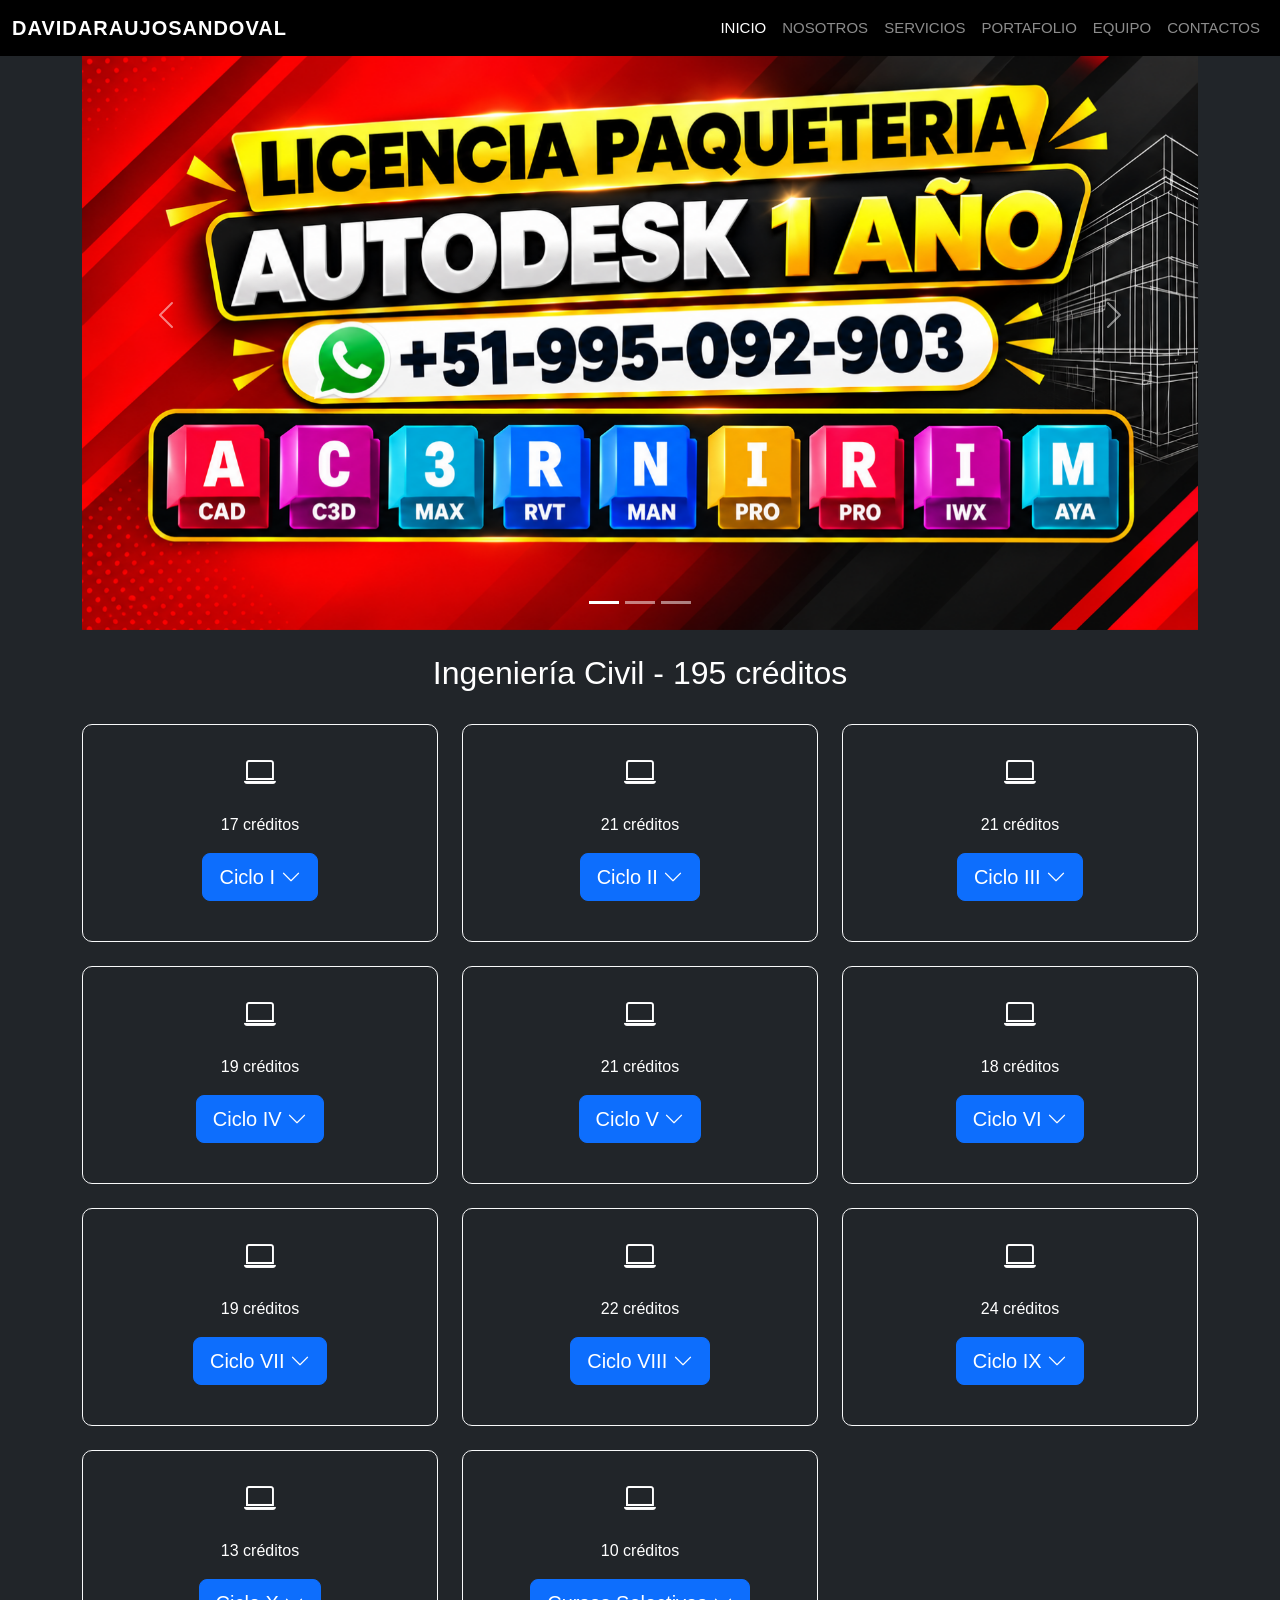
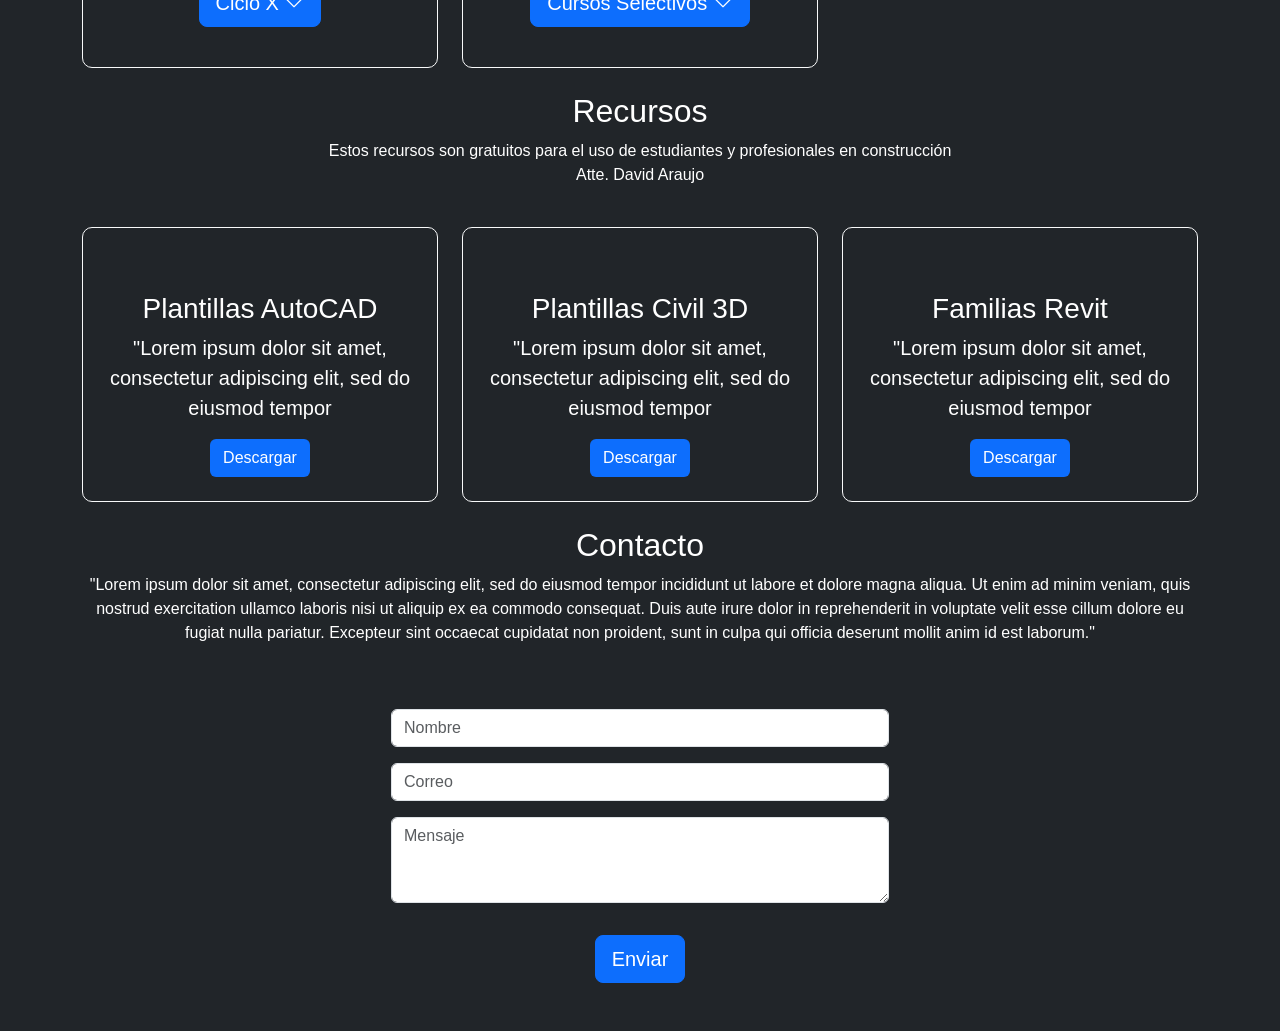
==== index.html @ 3bae8ee7 "initial commit" ====
<!doctype html>
<html lang="en">

<head>
    <meta charset="utf-8">
    <meta name="viewport" content="width=device-width, initial-scale=1">
    <title>Bootstrap demo</title>
    <link href="https://cdn.jsdelivr.net/npm/bootstrap@5.3.8/dist/css/bootstrap.min.css" rel="stylesheet"
        integrity="sha384-sRIl4kxILFvY47J16cr9ZwB07vP4J8+LH7qKQnuqkuIAvNWLzeN8tE5YBujZqJLB" crossorigin="anonymous">
    <link rel="stylesheet" href="https://cdn.jsdelivr.net/npm/bootstrap-icons@1.13.2/font/bootstrap-icons.min.css">
    <link rel="stylesheet" href="style.css">
</head>

<body class="bg-dark">
    <script src="https://cdn.jsdelivr.net/npm/bootstrap@5.3.8/dist/js/bootstrap.bundle.min.js"
        integrity="sha384-FKyoEForCGlyvwx9Hj09JcYn3nv7wiPVlz7YYwJrWVcXK/BmnVDxM+D2scQbITxI" crossorigin="anonymous">
    </script>

    <nav class="navbar navbar-expand-lg navbar-dark bg-black fixed-top">
        <div class="container-fluid">
            <a href="#" class="navbar-brand">
                <span>DavidAraujoSandoval</span>
            </a>
            <button class="navbar-toggler" type="button" data-bs-toggle="collapse" data-bs-target="#navbarS"
                aria-controls="navbarS" aria-expanded="false" aria-label="Toggle navigation">
                <span class="navbar-toggler-icon"></span>
            </button>
            <div class="collapse navbar-collapse" id="navbarS">
                <ul class="navbar-nav ms-auto mb-2 mb-lg-0">
                    <li class="nav-item">
                        <a href="#" class="nav-link active">Inicio</a>
                    </li>
                    <li class="nav-item">
                        <a href="#" class="nav-link">Nosotros</a>
                    </li>
                    <li class="nav-item">
                        <a href="#" class="nav-link">Servicios</a>
                    </li>
                    <li class="nav-item">
                        <a href="#" class="nav-link">Portafolio</a>
                    </li>
                    <li class="nav-item">
                        <a href="#" class="nav-link">Equipo</a>
                    </li>
                    <li class="nav-item">
                        <a href="#" class="nav-link">Contactos</a>
                    </li>
                </ul>
            </div>
        </div>
    </nav>
    <!--MUSICA
    <div class="ratio ratio-16x9">
        <iframe src="https://youtube.com/embed/8c7KOGxeY3w" title="YouTube video" allowfullscreen></iframe>
    </div>-->

    <!-- SERVICIOS-->
    <section>
        <div class="container">
            <!-- CAROUSEL1-->
            <div id="carouselExampleIndicators" class="carousel slide" data-bs-ride="carousel">
                <div class="carousel-indicators">
                    <button type="button" data-bs-target="#carouselExampleIndicators" data-bs-slide-to="0" class="active"
                        aria-current="true" aria-label="Slide 1"></button>
                    <button type="button" data-bs-target="#carouselExampleIndicators" data-bs-slide-to="1"
                        aria-label="Slide 2"></button>
                    <button type="button" data-bs-target="#carouselExampleIndicators" data-bs-slide-to="2"
                        aria-label="Slide 3"></button>
                </div>
                <div class="carousel-inner">
                    <div class="carousel-item active">
                        <img src="img/Licencia Autodesk.png" class="d-block w-100" alt="...">
                    </div>
                    <div class="carousel-item">
                        <img src="img/project-2.jpg" class="d-block w-100" alt="...">
                    </div>
                    <div class="carousel-item">
                        <img src="img/project-3.jpg" class="d-block w-100" alt="...">
                    </div>
                </div>
                <button class="carousel-control-prev" type="button" data-bs-target="#carouselExampleIndicators"
                    data-bs-slide="prev">
                    <span class="carousel-control-prev-icon" aria-hidden="true"></span>
                    <span class="visually-hidden">Previous</span>
                </button>
                <button class="carousel-control-next" type="button" data-bs-target="#carouselExampleIndicators"
                    data-bs-slide="next">
                    <span class="carousel-control-next-icon" aria-hidden="true"></span>
                    <span class="visually-hidden">Next</span>
                </button>
            </div>
            
        </div>
    </section>
    <section>
        <div class="container"> 
            <div class="row g-4 py-4">
                <div class="section-header text-center text-white">
                    <h2>Ingeniería Civil - 195 créditos</h2>
                </div>
            </div>
            <div class="row g-4">
                <div class="col-12 col-sm-6 col-md-4 col-lg-4">
                    <div class="card text-white text-center bg-dark p-2 border-light">
                        <div class="card-body position relative">
                            <p><i class="bbi bi-laptop fs-2"></i></p>
                            <p>17 créditos</p>
                            <button class="btn btn-primary btn-lg mb-3" type="button"
                                data-bs-toggle="collapse" data-bs-target="#ciclo1Contenido" aria-expanded="false"
                                aria-controls="ciclo1Contenido">Ciclo I <i class="bi bi-chevron-down"></i>
                            </button>                            
                            <div class="collapse" id="ciclo1Contenido">
                                <div class="text-start mt-3">
                                    <p>
                                        <a href="ciclo1.html" class="btn btn-dark border-none text-start d-flex align-items-start">
                                            <i class="bi bi-check mt-1"></i>
                                            <span class="ms-2">Química General</span>
                                        </a>
                                    </p>
                                    <p>
                                        <a href="ciclo1.html" class="btn btn-dark border-none text-start d-flex align-items-start">
                                            <i class="bi bi-check mt-1"></i>
                                            <span class="ms-2">Matemática I</span>
                                        </a>
                                    </p>
                                    <p>
                                        <a href="ciclo1.html" class="btn btn-dark border-none text-start d-flex align-items-start">
                                            <i class="bi bi-check mt-1"></i>
                                            <span class="ms-2">Comprensión y Redacción de Textos I</span>
                                        </a>
                                    </p>
                                    <p>
                                        <a href="ciclo1.html" class="btn btn-dark border-none text-start d-flex align-items-start">
                                            <i class="bi bi-check mt-1"></i>
                                            <span class="ms-2">Inglés I</span>
                                        </a>
                                    </p>
                                    <p>
                                        <a href="ciclo1.html" class="btn btn-dark border-none text-start d-flex align-items-start">
                                            <i class="bi bi-check mt-1"></i>
                                            <span class="ms-2">Individuo y Medio Ambiente</span>
                                        </a>
                                    </p>
                                    <p>
                                        <a href="ciclo1.html" class="btn btn-dark border-none text-start d-flex align-items-start">
                                            <i class="bi bi-check mt-1"></i>
                                            <span class="ms-2">Introducción a la Vida Universitaria</span>
                                        </a>
                                    </p>
                                </div>
                            </div>
                        </div>
                    </div>
                </div>
                <div class="col-12 col-sm-6 col-md-4 col-lg-4">
                    <div class="card text-white text-center bg-dark p-2 border-light">
                        <div class="card-body position relative">
                            <p><i class="bbi bi-laptop fs-2"></i></p>
                            <p>21 créditos</p>
                            <button class="btn btn-primary btn-lg mb-3" type="button"
                                data-bs-toggle="collapse" data-bs-target="#ciclo2Contenido" aria-expanded="false"
                                aria-controls="ciclo2Contenido">Ciclo II <i class="bi bi-chevron-down"></i>
                            </button>                            
                            <div class="collapse" id="ciclo2Contenido">
                                <div class="text-start mt-3">
                                    <p>
                                        <a href="ciclo1.html" class="btn btn-dark border-none text-start d-flex align-items-start">
                                            <i class="bi bi-check mt-1"></i>
                                            <span class="ms-2">Dibujo para Ingeniería</span>
                                        </a>
                                    </p>
                                    <p>
                                        <a href="ciclo1.html" class="btn btn-dark border-none text-start d-flex align-items-start">
                                            <i class="bi bi-check mt-1"></i>
                                            <span class="ms-2">Matemática II</span>
                                        </a>
                                    </p>
                                    <p>
                                        <a href="ciclo1.html" class="btn btn-dark border-none text-start d-flex align-items-start">
                                            <i class="bi bi-check mt-1"></i>
                                            <span class="ms-2">Comprensión y Redacción de Textos II</span>
                                        </a>
                                    </p>
                                    <p>
                                        <a href="ciclo1.html" class="btn btn-dark border-none text-start d-flex align-items-start">
                                            <i class="bi bi-check mt-1"></i>
                                            <span class="ms-2">Inglés II</span>
                                        </a>
                                    </p>
                                    <p>
                                        <a href="ciclo1.html" class="btn btn-dark border-none text-start d-flex align-items-start">
                                            <i class="bi bi-check mt-1"></i>
                                            <span class="ms-2">Principios de Algoritmos</span>
                                        </a>
                                    </p>
                                    <p>
                                        <a href="ciclo1.html" class="btn btn-dark border-none text-start d-flex align-items-start">
                                            <i class="bi bi-check mt-1"></i>
                                            <span class="ms-2">Ciudadanía y Reflexión Ética</span>
                                        </a>
                                    </p>
                                </div>
                            </div>
                        </div>
                    </div>
                </div>
                <div class="col-12 col-sm-6 col-md-4 col-lg-4">
                    <div class="card text-white text-center bg-dark p-2 border-light">
                        <div class="card-body position relative">
                            <p><i class="bbi bi-laptop fs-2"></i></p>
                            <p>21 créditos</p>
                            <button class="btn btn-primary btn-lg mb-3" type="button"
                                data-bs-toggle="collapse" data-bs-target="#ciclo3Contenido" aria-expanded="false"
                                aria-controls="ciclo3Contenido">Ciclo III <i class="bi bi-chevron-down"></i>
                            </button>                            
                            <div class="collapse" id="ciclo3Contenido">
                                <div class="text-start mt-3">
                                    <p>
                                        <a href="ciclo1.html" class="btn btn-dark border-none text-start d-flex align-items-start">
                                            <i class="bi bi-check mt-1"></i>
                                            <span class="ms-2">Mecánica Clásica</span>
                                        </a>
                                    </p>
                                    <p>
                                        <a href="ciclo1.html" class="btn btn-dark border-none text-start d-flex align-items-start">
                                            <i class="bi bi-check mt-1"></i>
                                            <span class="ms-2">Cálculo I</span>
                                        </a>
                                    </p>
                                    <p>
                                        <a href="ciclo1.html" class="btn btn-dark border-none text-start d-flex align-items-start">
                                            <i class="bi bi-check mt-1"></i>
                                            <span class="ms-2">Investigación Acádemica</span>
                                        </a>
                                    </p>
                                    <p>
                                        <a href="ciclo1.html" class="btn btn-dark border-none text-start d-flex align-items-start">
                                            <i class="bi bi-check mt-1"></i>
                                            <span class="ms-2">Geología</span>
                                        </a>
                                    </p>
                                    <p>
                                        <a href="ciclo1.html" class="btn btn-dark border-none text-start d-flex align-items-start">
                                            <i class="bi bi-check mt-1"></i>
                                            <span class="ms-2">Problemas y desafios en el Perú Actual</span>
                                        </a>
                                    </p>
                                    <p>
                                        <a href="ciclo1.html" class="btn btn-dark border-none text-start d-flex align-items-start">
                                            <i class="bi bi-check mt-1"></i>
                                            <span class="ms-2">Planos y Metrados de Obras de Construcción</span>
                                        </a>
                                    </p>
                                    <p>
                                        <a href="ciclo1.html" class="btn btn-dark border-none text-start d-flex align-items-start">
                                            <i class="bi bi-check mt-1"></i>
                                            <span class="ms-2">Inglés III</span>
                                        </a>
                                    </p>
                                </div>
                            </div>
                        </div>
                    </div>
                </div>
                <div class="col-12 col-sm-6 col-md-4 col-lg-4">
                    <div class="card text-white text-center bg-dark p-2 border-light">
                        <div class="card-body position relative">
                            <p><i class="bbi bi-laptop fs-2"></i></p>
                            <p>19 créditos</p>
                            <button class="btn btn-primary btn-lg mb-3" type="button"
                                data-bs-toggle="collapse" data-bs-target="#ciclo4Contenido" aria-expanded="false"
                                aria-controls="ciclo4Contenido">Ciclo IV <i class="bi bi-chevron-down"></i>
                            </button>                            
                            <div class="collapse" id="ciclo4Contenido">
                                <div class="text-start mt-3">
                                    <p>
                                        <a href="ciclo1.html" class="btn btn-dark border-none text-start d-flex align-items-start">
                                            <i class="bi bi-check mt-1"></i>
                                            <span class="ms-2">Fluídos y Termodiámica</span>
                                        </a>
                                    </p>
                                    <p>
                                        <a href="ciclo1.html" class="btn btn-dark border-none text-start d-flex align-items-start">
                                            <i class="bi bi-check mt-1"></i>
                                            <span class="ms-2">Cálculo II</span>
                                        </a>
                                    </p>
                                    <p>
                                        <a href="ciclo1.html" class="btn btn-dark border-none text-start d-flex align-items-start">
                                            <i class="bi bi-check mt-1"></i>
                                            <span class="ms-2">Topografía</span>
                                        </a>
                                    </p>
                                    <p>
                                        <a href="ciclo1.html" class="btn btn-dark border-none text-start d-flex align-items-start">
                                            <i class="bi bi-check mt-1"></i>
                                            <span class="ms-2">Materiales de Construcción</span>
                                        </a>
                                    </p>
                                    <p>
                                        <a href="ciclo1.html" class="btn btn-dark border-none text-start d-flex align-items-start">
                                            <i class="bi bi-check mt-1"></i>
                                            <span class="ms-2">Estática</span>
                                        </a>
                                    </p>
                                    <p>
                                        <a href="ciclo1.html" class="btn btn-dark border-none text-start d-flex align-items-start">
                                            <i class="bi bi-check mt-1"></i>
                                            <span class="ms-2">Inglés IV</span>
                                        </a>
                                    </p>
                                </div>
                            </div>
                        </div>
                    </div>
                </div>
                <div class="col-12 col-sm-6 col-md-4 col-lg-4">
                    <div class="card text-white text-center bg-dark p-2 border-light">
                        <div class="card-body position relative">
                            <p><i class="bbi bi-laptop fs-2"></i></p>
                            <p>21 créditos</p>
                            <button class="btn btn-primary btn-lg mb-3" type="button"
                                data-bs-toggle="collapse" data-bs-target="#ciclo5Contenido" aria-expanded="false"
                                aria-controls="ciclo5Contenido">Ciclo V <i class="bi bi-chevron-down"></i>
                            </button>                            
                            <div class="collapse" id="ciclo5Contenido">
                                <div class="text-start mt-3">
                                    <p>
                                        <a href="ciclo1.html" class="btn btn-dark border-none text-start d-flex align-items-start">
                                            <i class="bi bi-check mt-1"></i>
                                            <span class="ms-2">Fundamentos de la dinámica</span>
                                        </a>
                                    </p>
                                    <p>
                                        <a href="ciclo1.html" class="btn btn-dark border-none text-start d-flex align-items-start">
                                            <i class="bi bi-check mt-1"></i>
                                            <span class="ms-2">Cálculo Avanzado</span>
                                        </a>
                                    </p>
                                    <p>
                                        <a href="ciclo1.html" class="btn btn-dark border-none text-start d-flex align-items-start">
                                            <i class="bi bi-check mt-1"></i>
                                            <span class="ms-2">Cálculo para la Toma Decisiones</span>
                                        </a>
                                    </p>
                                    <p>
                                        <a href="ciclo1.html" class="btn btn-dark border-none text-start d-flex align-items-start">
                                            <i class="bi bi-check mt-1"></i>
                                            <span class="ms-2">Geómatica</span>
                                        </a>
                                    </p>
                                    <p>
                                        <a href="ciclo1.html" class="btn btn-dark border-none text-start d-flex align-items-start">
                                            <i class="bi bi-check mt-1"></i>
                                            <span class="ms-2">Tecnología del Concreto</span>
                                        </a>
                                    </p>
                                    <p>
                                        <a href="ciclo1.html" class="btn btn-dark border-none text-start d-flex align-items-start">
                                            <i class="bi bi-check mt-1"></i>
                                            <span class="ms-2">Herramientas Informaticas para la Toma de decisiones</span>
                                        </a>
                                    </p>
                                </div>
                            </div>
                        </div>
                    </div>
                </div>
                <div class="col-12 col-sm-6 col-md-4 col-lg-4">
                    <div class="card text-white text-center bg-dark p-2 border-light">
                        <div class="card-body position relative">
                            <p><i class="bbi bi-laptop fs-2"></i></p>
                            <p>18 créditos</p>
                            <button class="btn btn-primary btn-lg mb-3" type="button"
                                data-bs-toggle="collapse" data-bs-target="#ciclo6Contenido" aria-expanded="false"
                                aria-controls="ciclo6Contenido">Ciclo VI <i class="bi bi-chevron-down"></i>
                            </button>                            
                            <div class="collapse" id="ciclo6Contenido">
                                <div class="text-start mt-3">
                                    <p>
                                        <a href="ciclo1.html" class="btn btn-dark border-none text-start d-flex align-items-start">
                                            <i class="bi bi-check mt-1"></i>
                                            <span class="ms-2">Construcciones Especiales</span>
                                        </a>
                                    </p>
                                    <p>
                                        <a href="ciclo1.html" class="btn btn-dark border-none text-start d-flex align-items-start">
                                            <i class="bi bi-check mt-1"></i>
                                            <span class="ms-2">Mecánica de Suelos</span>
                                        </a>
                                    </p>
                                    <p>
                                        <a href="ciclo1.html" class="btn btn-dark border-none text-start d-flex align-items-start">
                                            <i class="bi bi-check mt-1"></i>
                                            <span class="ms-2">Mecánica de Fluidos</span>
                                        </a>
                                    </p>
                                    <p>
                                        <a href="ciclo1.html" class="btn btn-dark border-none text-start d-flex align-items-start">
                                            <i class="bi bi-check mt-1"></i>
                                            <span class="ms-2">Curso Integrador I</span>
                                        </a>
                                    </p>
                                    <p>
                                        <a href="ciclo1.html" class="btn btn-dark border-none text-start d-flex align-items-start">
                                            <i class="bi bi-check mt-1"></i>
                                            <span class="ms-2">Elasticidad y Resistencia de Materiales</span>
                                        </a>
                                    </p>
                                    <p>
                                        <a href="ciclo1.html" class="btn btn-dark border-none text-start d-flex align-items-start">
                                            <i class="bi bi-check mt-1"></i>
                                            <span class="ms-2">Herramientas para la Comunicación Efectiva</span>
                                        </a>
                                    </p>
                                </div>
                            </div>
                        </div>
                    </div>
                </div>
                <div class="col-12 col-sm-6 col-md-4 col-lg-4">
                    <div class="card text-white text-center bg-dark p-2 border-light">
                        <div class="card-body position relative">
                            <p><i class="bbi bi-laptop fs-2"></i></p>
                            <p>19 créditos</p>
                            <button class="btn btn-primary btn-lg mb-3" type="button"
                                data-bs-toggle="collapse" data-bs-target="#ciclo7Contenido" aria-expanded="false"
                                aria-controls="ciclo7Contenido">Ciclo VII <i class="bi bi-chevron-down"></i>
                            </button>                            
                            <div class="collapse" id="ciclo7Contenido">
                                <div class="text-start mt-3">
                                    <p>
                                        <a href="ciclo1.html" class="btn btn-dark border-none text-start d-flex align-items-start">
                                            <i class="bi bi-check mt-1"></i>
                                            <span class="ms-2">Instalaciones en Edificaciones</span>
                                        </a>
                                    </p>
                                    <p>
                                        <a href="ciclo1.html" class="btn btn-dark border-none text-start d-flex align-items-start">
                                            <i class="bi bi-check mt-1"></i>
                                            <span class="ms-2">Ingeniería Geotécnica</span>
                                        </a>
                                    </p>
                                    <p>
                                        <a href="ciclo1.html" class="btn btn-dark border-none text-start d-flex align-items-start">
                                            <i class="bi bi-check mt-1"></i>
                                            <span class="ms-2">Ingeniería en Carreteras</span>
                                        </a>
                                    </p>
                                    <p>
                                        <a href="ciclo1.html" class="btn btn-dark border-none text-start d-flex align-items-start">
                                            <i class="bi bi-check mt-1"></i>
                                            <span class="ms-2">Modelado de Información de Edificaciones BIM</span>
                                        </a>
                                    </p>
                                    <p>
                                        <a href="ciclo1.html" class="btn btn-dark border-none text-start d-flex align-items-start">
                                            <i class="bi bi-check mt-1"></i>
                                            <span class="ms-2">Hidráulica de Canales</span>
                                        </a>
                                    </p>
                                    <p>
                                        <a href="ciclo1.html" class="btn btn-dark border-none text-start d-flex align-items-start">
                                            <i class="bi bi-check mt-1"></i>
                                            <span class="ms-2">Formación para la Empleabilidad</span>
                                        </a>
                                    </p>
                                    <p>
                                        <a href="ciclo1.html" class="btn btn-dark border-none text-start d-flex align-items-start">
                                            <i class="bi bi-check mt-1"></i>
                                            <span class="ms-2">Análisis Estructural I</span>
                                        </a>
                                    </p>
                                </div>
                            </div>
                        </div>
                    </div>
                </div>
                <div class="col-12 col-sm-6 col-md-4 col-lg-4">
                    <div class="card text-white text-center bg-dark p-2 border-light">
                        <div class="card-body position relative">
                            <p><i class="bbi bi-laptop fs-2"></i></p>
                            <p>22 créditos</p>
                            <button class="btn btn-primary btn-lg mb-3" type="button"
                                data-bs-toggle="collapse" data-bs-target="#ciclo8Contenido" aria-expanded="false"
                                aria-controls="ciclo8Contenido">Ciclo VIII <i class="bi bi-chevron-down"></i>
                            </button>                            
                            <div class="collapse" id="ciclo8Contenido">
                                <div class="text-start mt-3">
                                    <p>
                                        <a href="ciclo1.html" class="btn btn-dark border-none text-start d-flex align-items-start">
                                            <i class="bi bi-check mt-1"></i>
                                            <span class="ms-2">Administración y Organización de Empresas Constructoras</span>
                                        </a>
                                    </p>
                                    <p>
                                        <a href="ciclo1.html" class="btn btn-dark border-none text-start d-flex align-items-start">
                                            <i class="bi bi-check"></i>
                                            <span class="ms-2">Hidrología Aplicada</span>
                                        </a>
                                    </p>
                                    <p>
                                        <a href="ciclo1.html" class="btn btn-dark border-none text-start d-flex align-items-start">
                                            <i class="bi bi-check"></i>
                                            <span class="ms-2">Estimación de Costos y Planificación de Obra</span>
                                        </a>
                                    </p>
                                    <p>
                                        <a href="ciclo1.html" class="btn btn-dark border-none text-start d-flex align-items-start">
                                            <i class="bi bi-check"></i>
                                            <span class="ms-2">Construcción de Carreteras</span>
                                        </a>
                                    </p>
                                    <p>
                                        <a href="ciclo1.html" class="btn btn-dark border-none text-start d-flex align-items-start">
                                            <i class="bi bi-check"></i>
                                            <span class="ms-2">Análisis Estructural II</span>
                                        </a>
                                    </p>
                                    <p>
                                        <a href="ciclo1.html" class="btn btn-dark border-none text-start d-flex align-items-start">
                                            <i class="bi bi-check"></i>
                                            <span class="ms-2">Seminario de Ingeniería Civil</span>
                                        </a>
                                    </p>
                                    <p>
                                        <a href="ciclo1.html" class="btn btn-dark border-none text-start d-flex align-items-start">
                                            <i class="bi bi-check"></i>
                                            <span class="ms-2">Mecánica de Suelos Aplicada</span>
                                        </a>
                                    </p>
                                    <p>
                                        <a href="ciclo1.html" class="btn btn-dark border-none text-start d-flex align-items-start">
                                            <i class="bi bi-check"></i>
                                            <span class="ms-2">Ética Profesional</span>
                                        </a>
                                    </p>
                                </div>
                            </div>
                        </div>
                    </div>
                </div>
                <div class="col-12 col-sm-6 col-md-4 col-lg-4">
                    <div class="card text-white text-center bg-dark p-2 border-light">
                        <div class="card-body position relative">
                            <p><i class="bbi bi-laptop fs-2"></i></p>
                            <p>24 créditos</p>
                            <button class="btn btn-primary btn-lg mb-3" type="button"
                                data-bs-toggle="collapse" data-bs-target="#ciclo9Contenido" aria-expanded="false"
                                aria-controls="ciclo9Contenido">Ciclo IX <i class="bi bi-chevron-down"></i>
                            </button>                            
                            <div class="collapse" id="ciclo9Contenido">
                                <div class="text-start mt-3">
                                    <p>
                                        <a href="ciclo1.html" class="btn btn-dark border-none text-start d-flex align-items-start">
                                            <i class="bi bi-check"></i>
                                            <span class="ms-2">Gestión de Proyectos de Construcción</span>
                                        </a>
                                    </p>
                                    <p>
                                        <a href="ciclo1.html" class="btn btn-dark border-none text-start d-flex align-items-start">
                                            <i class="bi bi-check"></i>
                                            <span class="ms-2">Ingeniería de los Recursos Hidráulicos</span>
                                        </a>
                                    </p>
                                    <p>
                                        <a href="ciclo1.html" class="btn btn-dark border-none text-start d-flex align-items-start">
                                            <i class="bi bi-check"></i>
                                            <span class="ms-2">Sistema Integrado de Gestión en la Construcción</span>
                                        </a>
                                    </p>
                                    <p>
                                        <a href="ciclo1.html" class="btn btn-dark border-none text-start d-flex align-items-start">
                                            <i class="bi bi-check"></i>
                                            <span class="ms-2">Pavimentos</span>
                                        </a>
                                    </p>
                                    <p>
                                        <a href="ciclo1.html" class="btn btn-dark border-none text-start d-flex align-items-start">
                                            <i class="bi bi-check"></i>
                                            <span class="ms-2">Ingeniería de Cimentaciones</span>
                                        </a>
                                    </p>
                                    <p>
                                        <a href="ciclo1.html" class="btn btn-dark border-none text-start d-flex align-items-start">
                                            <i class="bi bi-check"></i>
                                            <span class="ms-2">Formación para la Investigación</span>
                                        </a>
                                    </p>
                                    <p>
                                        <a href="ciclo1.html" class="btn btn-dark border-none text-start d-flex align-items-start">
                                            <i class="bi bi-check"></i>
                                            <span class="ms-2">Concreto Armado</span>
                                        </a>
                                    </p>

                                </div>
                            </div>
                        </div>
                    </div>
                </div>
                <div class="col-12 col-sm-6 col-md-4 col-lg-4">
                    <div class="card text-white text-center bg-dark p-2 border-light">
                        <div class="card-body position relative">
                            <p><i class="bbi bi-laptop fs-2"></i></p>
                            <p>13 créditos</p>
                            <button class="btn btn-primary btn-lg mb-3" type="button"
                                data-bs-toggle="collapse" data-bs-target="#ciclo10Contenido" aria-expanded="false"
                                aria-controls="ciclo10Contenido">Ciclo X <i class="bi bi-chevron-down"></i>
                            </button>                            
                            <div class="collapse" id="ciclo10Contenido">
                                <div class="text-start mt-3">
                                    <p>
                                        <a href="ciclo1.html" class="btn btn-dark border-none text-start d-flex align-items-start">
                                            <i class="bi bi-check"></i>
                                            <span class="ms-2">Gestión de Proyectos de Inversión Pública</span>
                                        </a>
                                    </p>
                                    <p>
                                        <a href="ciclo1.html" class="btn btn-dark border-none text-start d-flex align-items-start">
                                            <i class="bi bi-check"></i>
                                            <span class="ms-2">Ingeniería Sismoresistente</span>
                                        </a>
                                    </p>
                                    <p>
                                        <a href="ciclo1.html" class="btn btn-dark border-none text-start d-flex align-items-start">
                                            <i class="bi bi-check"></i>
                                            <span class="ms-2">Taller de Investigación Civil</span>
                                        </a>
                                    </p>
                                    <p>
                                        <a href="ciclo1.html" class="btn btn-dark border-none text-start d-flex align-items-start">
                                            <i class="bi bi-check"></i>
                                            <span class="ms-2">Curso Integrador II</span>
                                        </a>
                                    </p>
                                </div>
                            </div>
                        </div>
                    </div>
                </div>
                <div class="col-12 col-sm-6 col-md-4 col-lg-4">
                    <div class="card text-white text-center bg-dark p-2 border-light">
                        <div class="card-body position relative">
                            <p><i class="bbi bi-laptop fs-2"></i></p>
                            <p>10 créditos</p>
                            <button class="btn btn-primary btn-lg mb-3" type="button"
                                data-bs-toggle="collapse" data-bs-target="#ciclo11Contenido" aria-expanded="false"
                                aria-controls="ciclo11Contenido">Cursos Selectivos <i class="bi bi-chevron-down"></i>
                            </button>                            
                            <div class="collapse" id="ciclo11Contenido">
                                <div class="text-start mt-3">
                                    <p>
                                        <a href="ciclo1.html" class="btn btn-dark border-none text-start d-flex align-items-start">
                                            <i class="bi bi-check"></i>
                                            <span class="ms-2">Seguridad y salud ocupacional en obras de construcción</span>
                                        </a>
                                    </p>
                                    <p>
                                        <a href="ciclo1.html" class="btn btn-dark border-none text-start d-flex align-items-start">
                                            <i class="bi bi-check"></i>
                                            <span class="ms-2">Costos y presupuestos en la construcción</span>
                                        </a>
                                    </p>
                                    <p>
                                        <a href="ciclo1.html" class="btn btn-dark border-none text-start d-flex align-items-start">
                                            <i class="bi bi-check"></i>
                                            <span class="ms-2">Sostenibilidad ambiental en la construcción</span>
                                        </a>
                                    </p>
                                    <p>
                                        <a href="ciclo1.html" class="btn btn-dark border-none text-start d-flex align-items-start">
                                            <i class="bi bi-check"></i>
                                            <span class="ms-2">Fundamentos de metodología vdc en edificaciones</span>
                                        </a>
                                    </p>
                                    <p>
                                        <a href="ciclo1.html" class="btn btn-dark border-none text-start d-flex align-items-start">
                                            <i class="bi bi-check"></i>
                                            <span class="ms-2">Análisis de estructuras por elementos finitos</span>
                                        </a>
                                    </p>
                                    <p>
                                        <a href="ciclo1.html" class="btn btn-dark border-none text-start d-flex align-items-start">
                                            <i class="bi bi-check"></i>
                                            <span class="ms-2">Métodos numéricos</span>
                                        </a>
                                    </p>
                                    <p>
                                        <a href="ciclo1.html" class="btn btn-dark border-none text-start d-flex align-items-start">
                                            <i class="bi bi-check"></i>
                                            <span class="ms-2">Elementary business english</span>
                                        </a>
                                    </p>
                                    <p>
                                        <a href="ciclo1.html" class="btn btn-dark border-none text-start d-flex align-items-start">
                                            <i class="bi bi-check"></i>
                                            <span class="ms-2">Formación profesional con enfoque en discapacidad e inclusión</span>
                                        </a>
                                    </p>
                                </div>
                            </div>
                        </div>
                    </div>
                </div>
            </div>
        </div>
    </section>
    <section class="portfolio section-padding">
        <div class="container">
            <div class="row g-4 py-4">
                <div class="section-header text-center text-white">
                    <h2>Recursos</h2>
                    <p>
                        Estos recursos son gratuitos para el uso de estudiantes y profesionales en construcción
                        <br>Atte. David Araujo
                    </p>
                </div>
            </div>
            <div class="row g-4">
                <div class="col-12 col-sm-6 col-md-4 col-lg-4">
                    <div class="card text-light text-center bg-dark pb-2 border-light">
                        <div class="card-body text-white">
                            <div class="img-area mb-4">
                                <img src="..." class="img-fluid" alt="">
                            </div>
                            <h3>Plantillas AutoCAD</h3>
                            <p class="lead">
                                "Lorem ipsum dolor sit amet, consectetur adipiscing elit, sed do eiusmod tempor
                            </p>
                            <a href="https://drive.google.com/file/d/1TeWX5-XDvq37do4ChKjy2SWYmlT41TJh/view?usp=sharing"
                            target="_blank"
                            rel="noopener noreferrer"
                            class="btn bg-primary text-white">
                            Descargar
                            </a>
                        </div>
                    </div>
                </div>
                <div class="col-12 col-sm-6 col-md-4 col-lg-4">
                    <div class="card text-light text-center bg-dark pb-2 border-light">
                        <div class="card-body text-white">
                            <div class="img-area mb-4">
                                <img src="..." class="img-fluid" alt="">
                            </div>
                            <h3>Plantillas Civil 3D</h3>
                            <p class="lead">
                                "Lorem ipsum dolor sit amet, consectetur adipiscing elit, sed do eiusmod tempor
                            </p>
                            <a href="..."
                            target="_blank"
                            rel="noopener noreferrer"
                            class="btn bg-primary text-white">
                            Descargar
                            </a>
                        </div>
                    </div>
                </div>
                <div class="col-12 col-sm-6 col-md-4 col-lg-4">
                    <div class="card text-light text-center bg-dark pb-2 border-light">
                        <div class="card-body text-white">
                            <div class="img-area mb-4">
                                <img src="..." class="img-fluid" alt="">
                            </div>
                            <h3>Familias Revit</h3>
                            <p class="lead">
                                "Lorem ipsum dolor sit amet, consectetur adipiscing elit, sed do eiusmod tempor
                            </p>
                            <a href="..."
                            target="_blank"
                            rel="noopener noreferrer"
                            class="btn bg-primary text-white">
                            Descargar
                            </a>
                        </div>
                    </div>
                </div>
            </div>

        </div>

    </section>
    <section class="contac section-padding">
        <div class="container">
            <div class="row g-4 py-4">
                <div class="section-header text-center text-white">
                <h2>Contacto</h2>
                <p>
                    "Lorem ipsum dolor sit amet, consectetur adipiscing elit, sed do eiusmod tempor
                    incididunt ut labore et dolore magna aliqua. Ut enim ad minim veniam, quis nostrud
                    exercitation ullamco laboris nisi ut aliquip ex ea commodo consequat. Duis aute irure
                    dolor in reprehenderit in voluptate velit esse cillum dolore eu fugiat nulla pariatur.
                    Excepteur sint occaecat cupidatat non proident, sunt in culpa qui officia deserunt
                    mollit anim id est laborum."
                </p>
            </div>

            </div>
            
            <div class="row justify-content-center">
                <div class="col-md-8 col-lg-6 pb-4">
                    <form action="#" class="bg-dark p-4 m-auto" style="max-width: 600px; width: 100%; margin: 0 auto;">
                        <div class="row">
                            <div class="col-md-12">
                                <div class="mb-3">
                                    <input type="email" class="form-control" placeholder="Nombre">
                                </div>
                            </div>
                            <div class="col-md-12">
                                <div class="mb-3">
                                    <input type="email" class="form-control" placeholder="Correo">
                                </div>
                            </div>
                            <div class="col-md-12">
                                <div class="mb-3">
                                    <textarea class="form-control" placeholder="Mensaje" rows="3"></textarea>
                                </div>
                            </div>
                            <div class="col-md-12 d-flex justify-content-center">
                                <button class="btn btn-primary btn-lg mt-3">Enviar</button>
                            </div>                            
                        </div>
                    </form>
                </div>
            </div>
        </div>
    </section>

</body>

</html>
---- style.css ----
*{
    font-family: Arial, Helvetica, sans-serif;
}

/*CAROUSEL2*/
.w-100{
    height: 70vh;
    min-height: 300px;
}

/*BARRA NAVEGADOR*/
.navbar-nav a{
    font-size: 15px;
    text-transform: uppercase;
    /*font-weight: 100;*/
}

/*DAVIDARAUJOSANDOVAL*/
.navbar-brand{
    color: white;
    font-size: 20px;
    text-transform: uppercase;
    font-weight: bold;
    letter-spacing: 1px;
}

.navbar-brand:focus{
    color: rgba(81, 255, 0, 1);
}

.services .lead{
    text-align: left;
    /*text-align: justify;*/
}

.card{

  /*padding: 20px;*/
  border-radius: 10px;
  /*cursor: pointer;*/

}

.card:hover{
    box-shadow: 0 0px 20px rgb(5, 135, 241);
    /*background: goldenrod !important;*/
}

@media (max-width: 576px) { /* Para celulares pequeños */
    .carousel-item img {
        height: 200px; 
    }
}
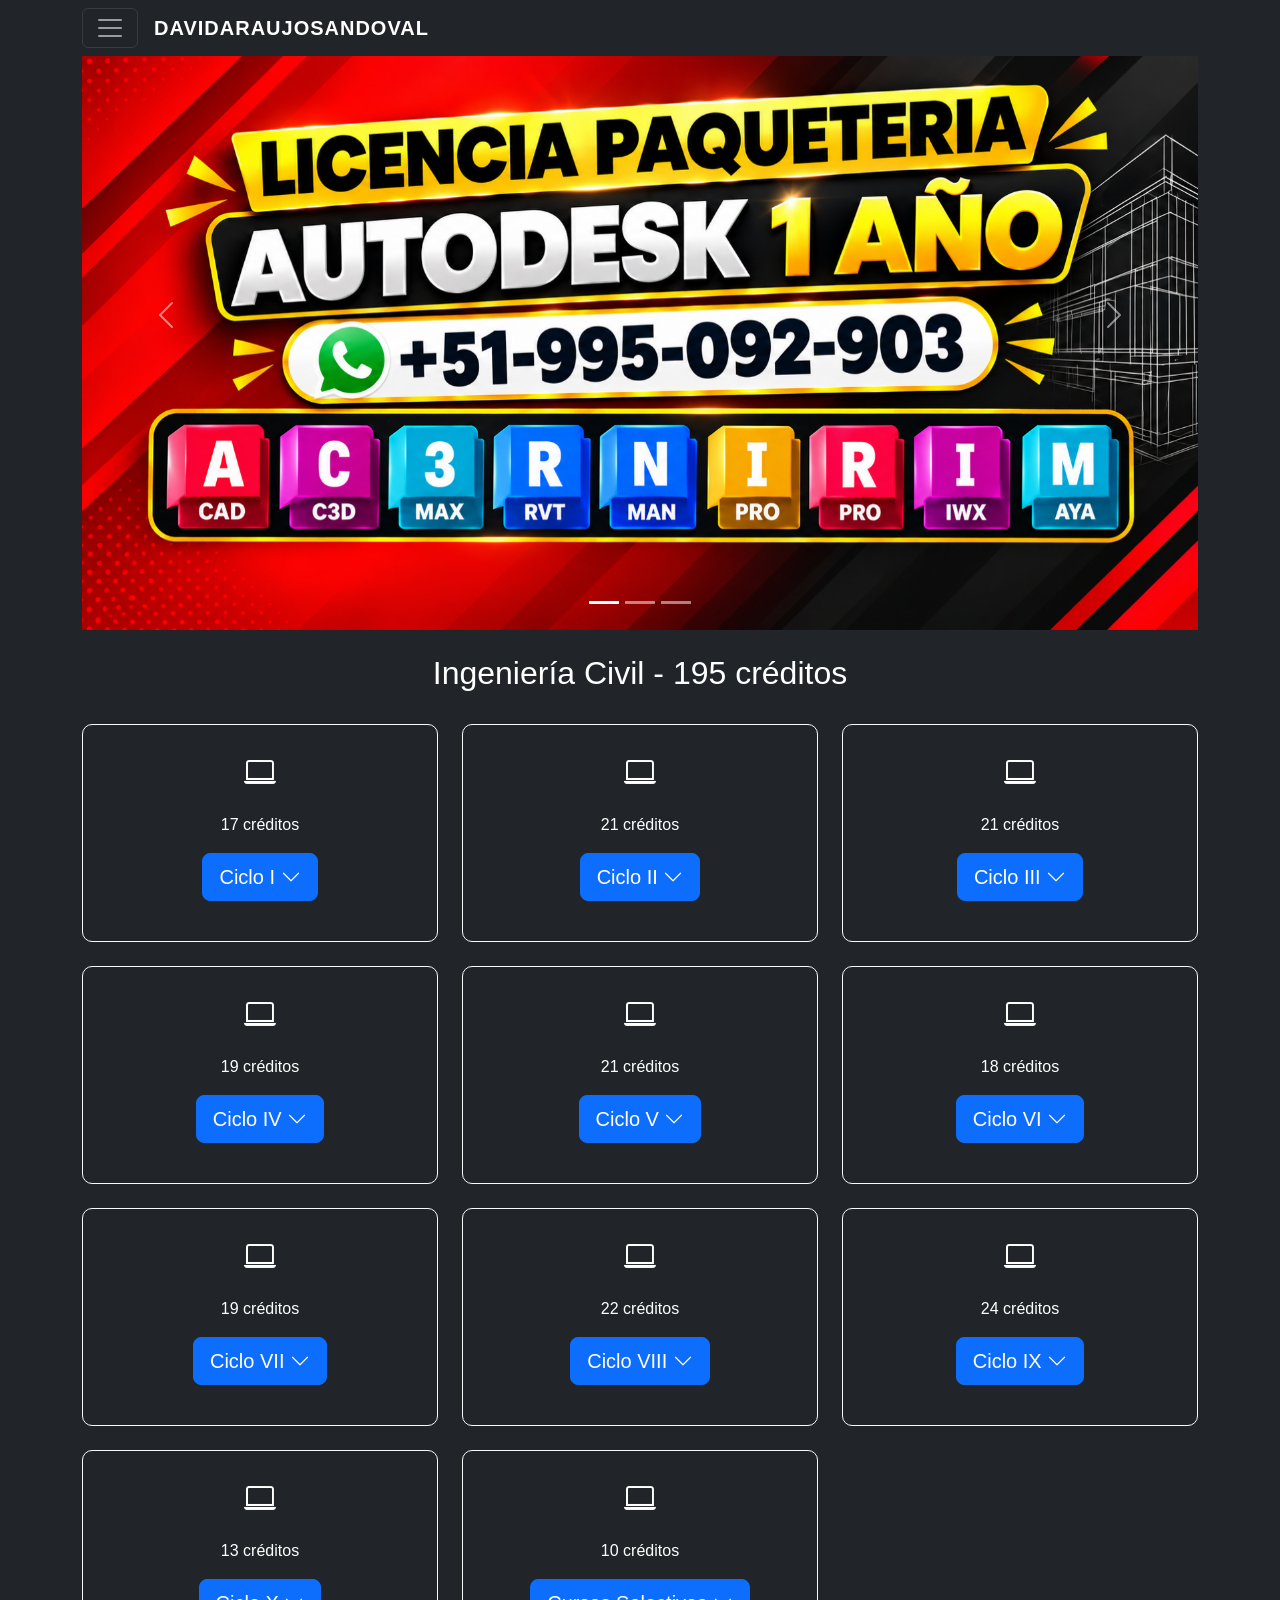
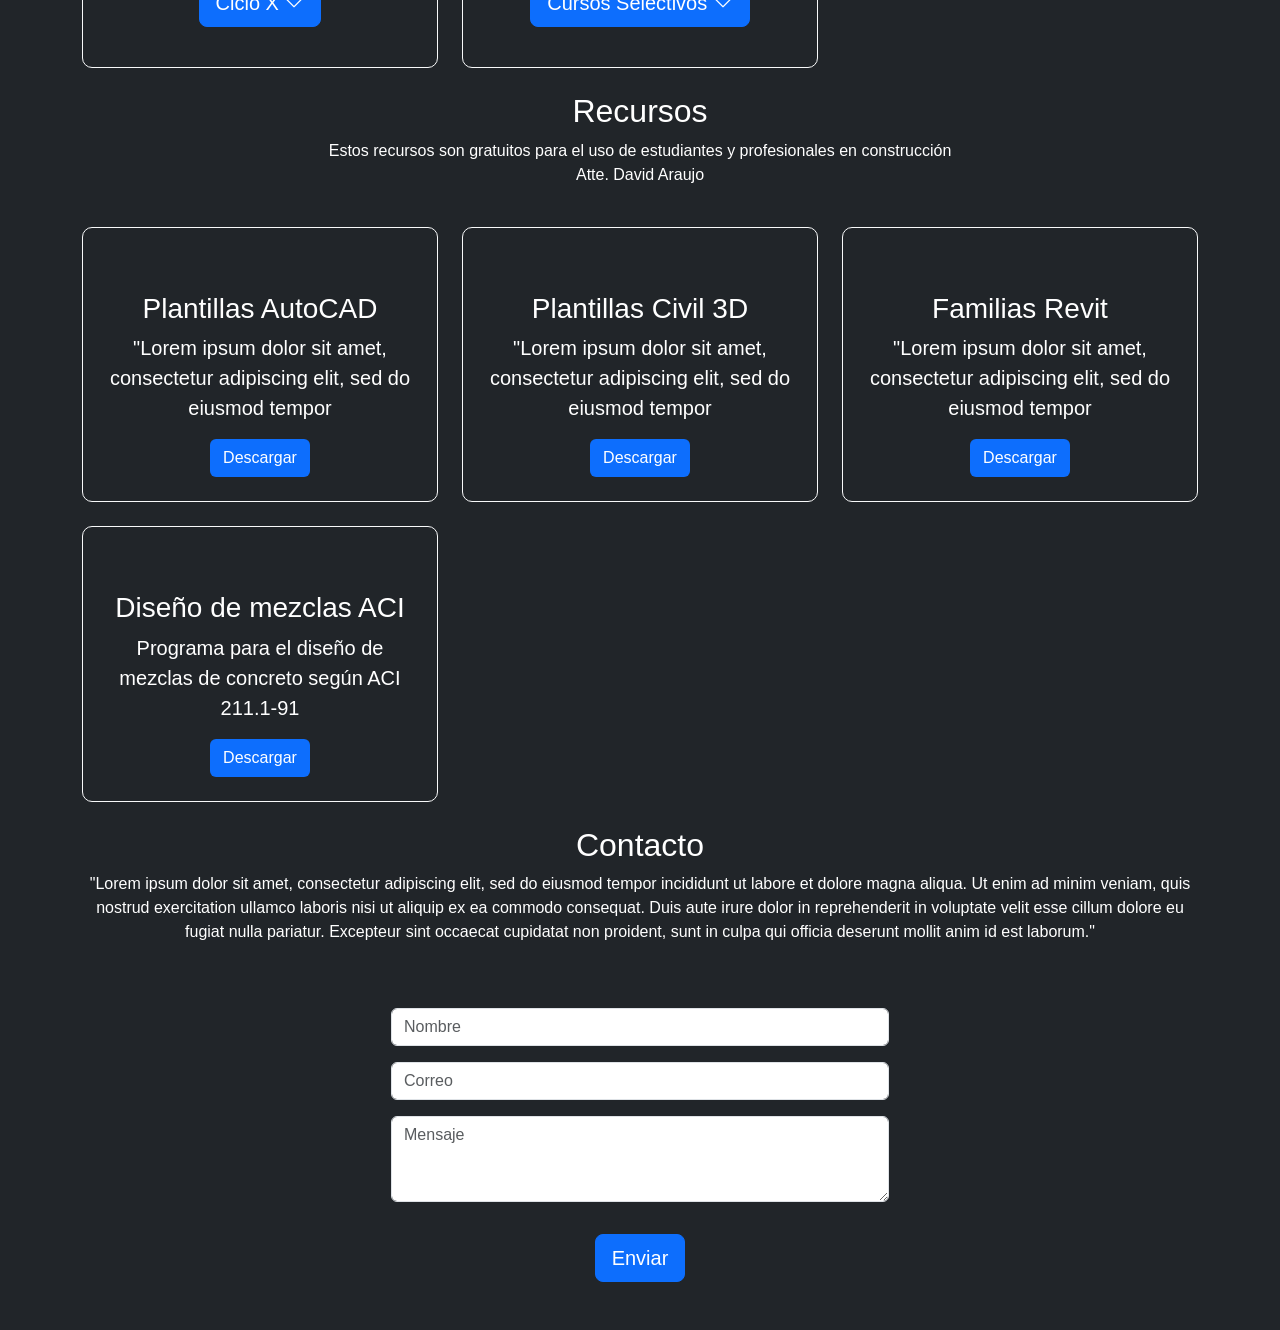
==== commit dcc4a9a5: "Add files via upload" ====
--- a/index.html
+++ b/index.html
@@ -4,7 +4,7 @@
 <head>
     <meta charset="utf-8">
     <meta name="viewport" content="width=device-width, initial-scale=1">
-    <title>Bootstrap demo</title>
+    <title>DavidAraujoSandoval</title>
     <link href="https://cdn.jsdelivr.net/npm/bootstrap@5.3.8/dist/css/bootstrap.min.css" rel="stylesheet"
         integrity="sha384-sRIl4kxILFvY47J16cr9ZwB07vP4J8+LH7qKQnuqkuIAvNWLzeN8tE5YBujZqJLB" crossorigin="anonymous">
     <link rel="stylesheet" href="https://cdn.jsdelivr.net/npm/bootstrap-icons@1.13.2/font/bootstrap-icons.min.css">
@@ -16,36 +16,45 @@
         integrity="sha384-FKyoEForCGlyvwx9Hj09JcYn3nv7wiPVlz7YYwJrWVcXK/BmnVDxM+D2scQbITxI" crossorigin="anonymous">
     </script>
 
-    <nav class="navbar navbar-expand-lg navbar-dark bg-black fixed-top">
-        <div class="container-fluid">
-            <a href="#" class="navbar-brand">
-                <span>DavidAraujoSandoval</span>
-            </a>
-            <button class="navbar-toggler" type="button" data-bs-toggle="collapse" data-bs-target="#navbarS"
-                aria-controls="navbarS" aria-expanded="false" aria-label="Toggle navigation">
-                <span class="navbar-toggler-icon"></span>
+    <nav class="navbar navbar-dark bg-dark fixed-top">
+        <div class="container justify-content-start">
+            <button class="navbar-toggler" type="button" data-bs-toggle="offcanvas" data-bs-target="#offcanvasNavbar" aria-controls="offcanvasNavbar" aria-label="Toggle navigation">
+            <span class="navbar-toggler-icon"></span>
             </button>
-            <div class="collapse navbar-collapse" id="navbarS">
-                <ul class="navbar-nav ms-auto mb-2 mb-lg-0">
+            <a class="navbar-brand ms-3" href="#">DavidAraujoSandoval</a>
+            
+            <div class="offcanvas offcanvas-start text-bg-dark" tabindex="-1" id="offcanvasNavbar" aria-labelledby="offcanvasNavbarLabel">
+                <div class="offcanvas-header">
+                    <h5 class="offcanvas-title" id="offcanvasNavbarLabel">Menú</h5>
+                    <button type="button" class="btn-close" data-bs-dismiss="offcanvas" aria-label="Close"></button>
+                </div>
+                <div class="offcanvas-body">
+                    <ul class="navbar-nav justify-content-end flex-grow-1 pe-3">
                     <li class="nav-item">
-                        <a href="#" class="nav-link active">Inicio</a>
+                        <a class="nav-link active" aria-current="page" href="#">Home</a>
                     </li>
                     <li class="nav-item">
-                        <a href="#" class="nav-link">Nosotros</a>
+                        <a class="nav-link" href="#">Link</a>
                     </li>
-                    <li class="nav-item">
-                        <a href="#" class="nav-link">Servicios</a>
+                    <li class="nav-item dropdown">
+                        <a class="nav-link dropdown-toggle" href="#" role="button" data-bs-toggle="dropdown" aria-expanded="false">
+                        Dropdown
+                        </a>
+                        <ul class="dropdown-menu">
+                        <li><a class="dropdown-item" href="#">Action</a></li>
+                        <li><a class="dropdown-item" href="#">Another action</a></li>
+                        <li>
+                            <hr class="dropdown-divider">
+                        </li>
+                        <li><a class="dropdown-item" href="#">Something else here</a></li>
+                        </ul>
                     </li>
-                    <li class="nav-item">
-                        <a href="#" class="nav-link">Portafolio</a>
-                    </li>
-                    <li class="nav-item">
-                        <a href="#" class="nav-link">Equipo</a>
-                    </li>
-                    <li class="nav-item">
-                        <a href="#" class="nav-link">Contactos</a>
-                    </li>
-                </ul>
+                    </ul>
+                    <form class="d-flex mt-3" role="search">
+                    <input class="form-control me-2" type="search" placeholder="Search" aria-label="Search"/>
+                    <button class="btn btn-outline-success" type="submit">Search</button>
+                    </form>
+                </div>
             </div>
         </div>
     </nav>
@@ -775,6 +784,25 @@
                         </div>
                     </div>
                 </div>
+                <div class="col-12 col-sm-6 col-md-4 col-lg-4">
+                    <div class="card text-light text-center bg-dark pb-2 border-light">
+                        <div class="card-body text-white">
+                            <div class="img-area mb-4">
+                                <img src="..." class="img-fluid" alt="">
+                            </div>
+                            <h3>Diseño de mezclas ACI</h3>
+                            <p class="lead">
+                                Programa para el diseño de mezclas de concreto según ACI 211.1-91
+                            </p>
+                            <a href="metodo ACI/diseno_mezclas_aci.html"
+                            target="_blank"
+                            rel="noopener noreferrer"
+                            class="btn bg-primary text-white">
+                            Descargar
+                            </a>
+                        </div>
+                    </div>
+                </div>
             </div>
 
         </div>
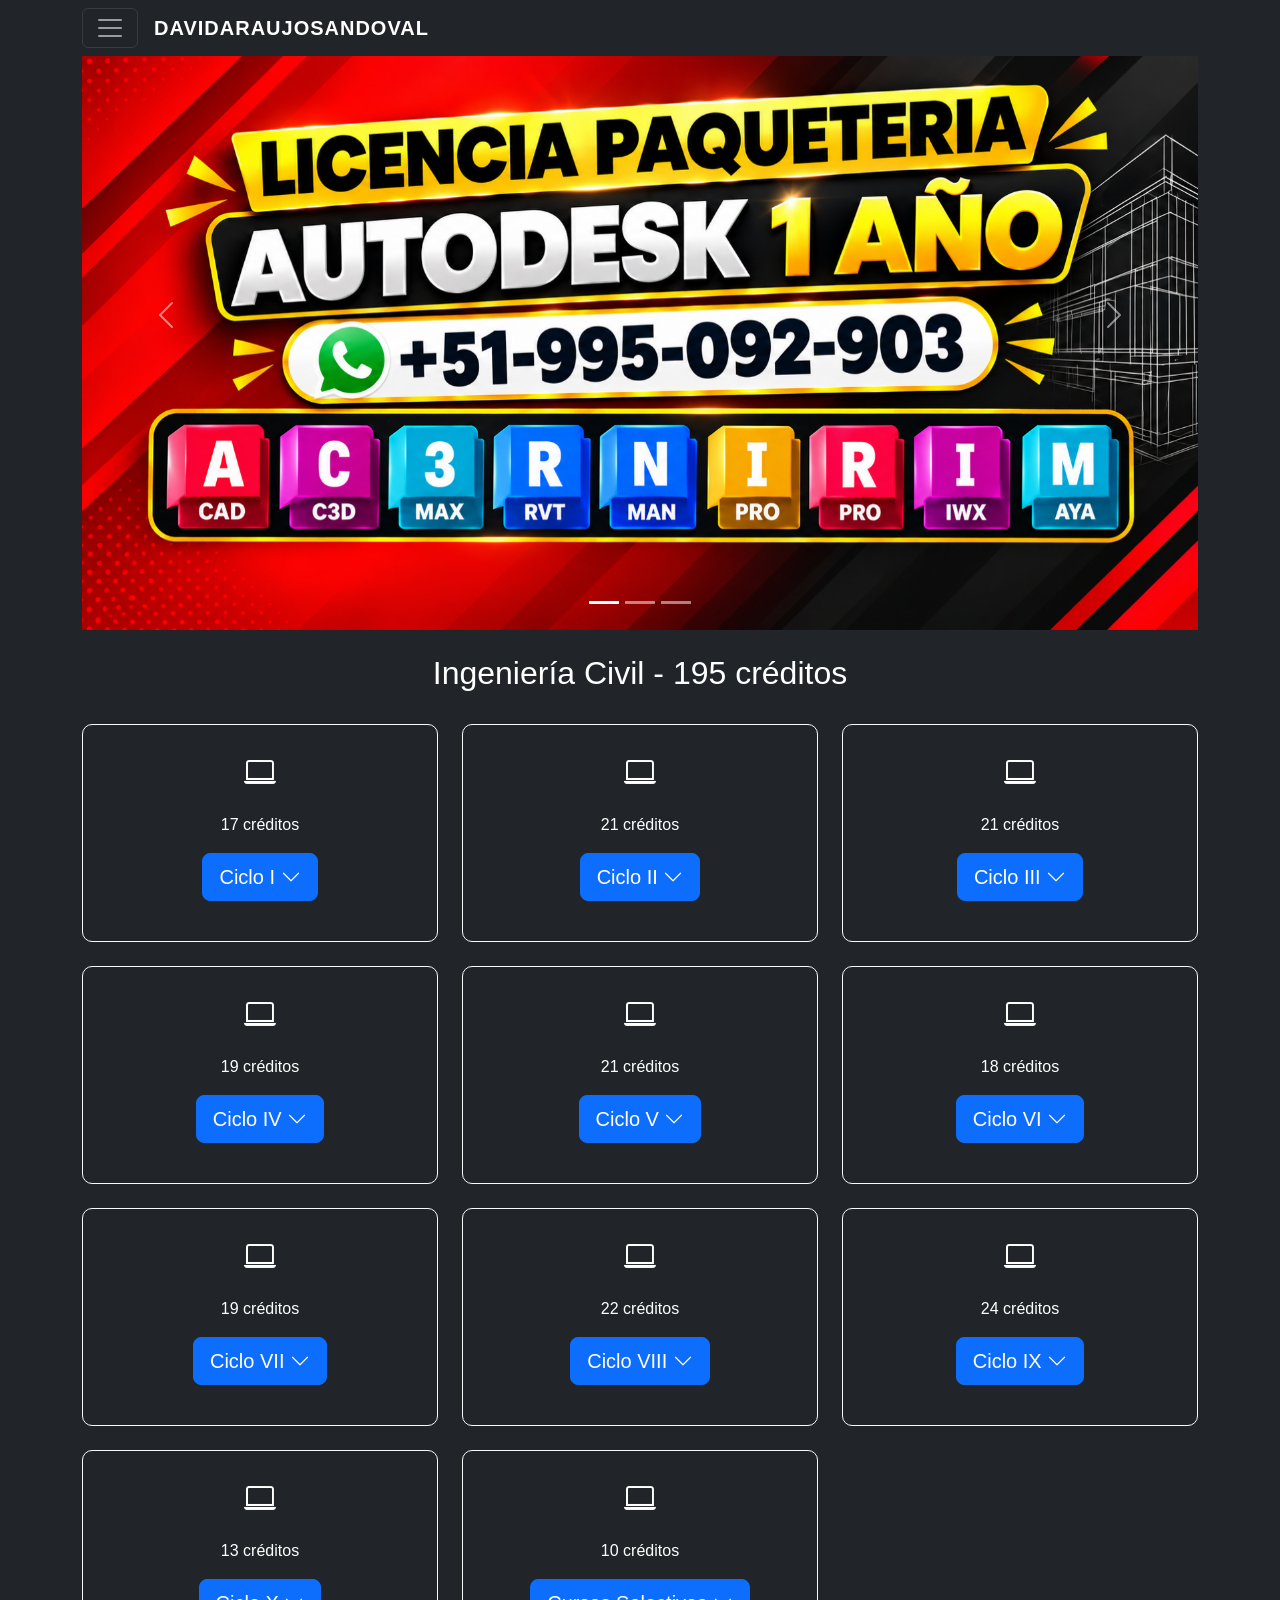
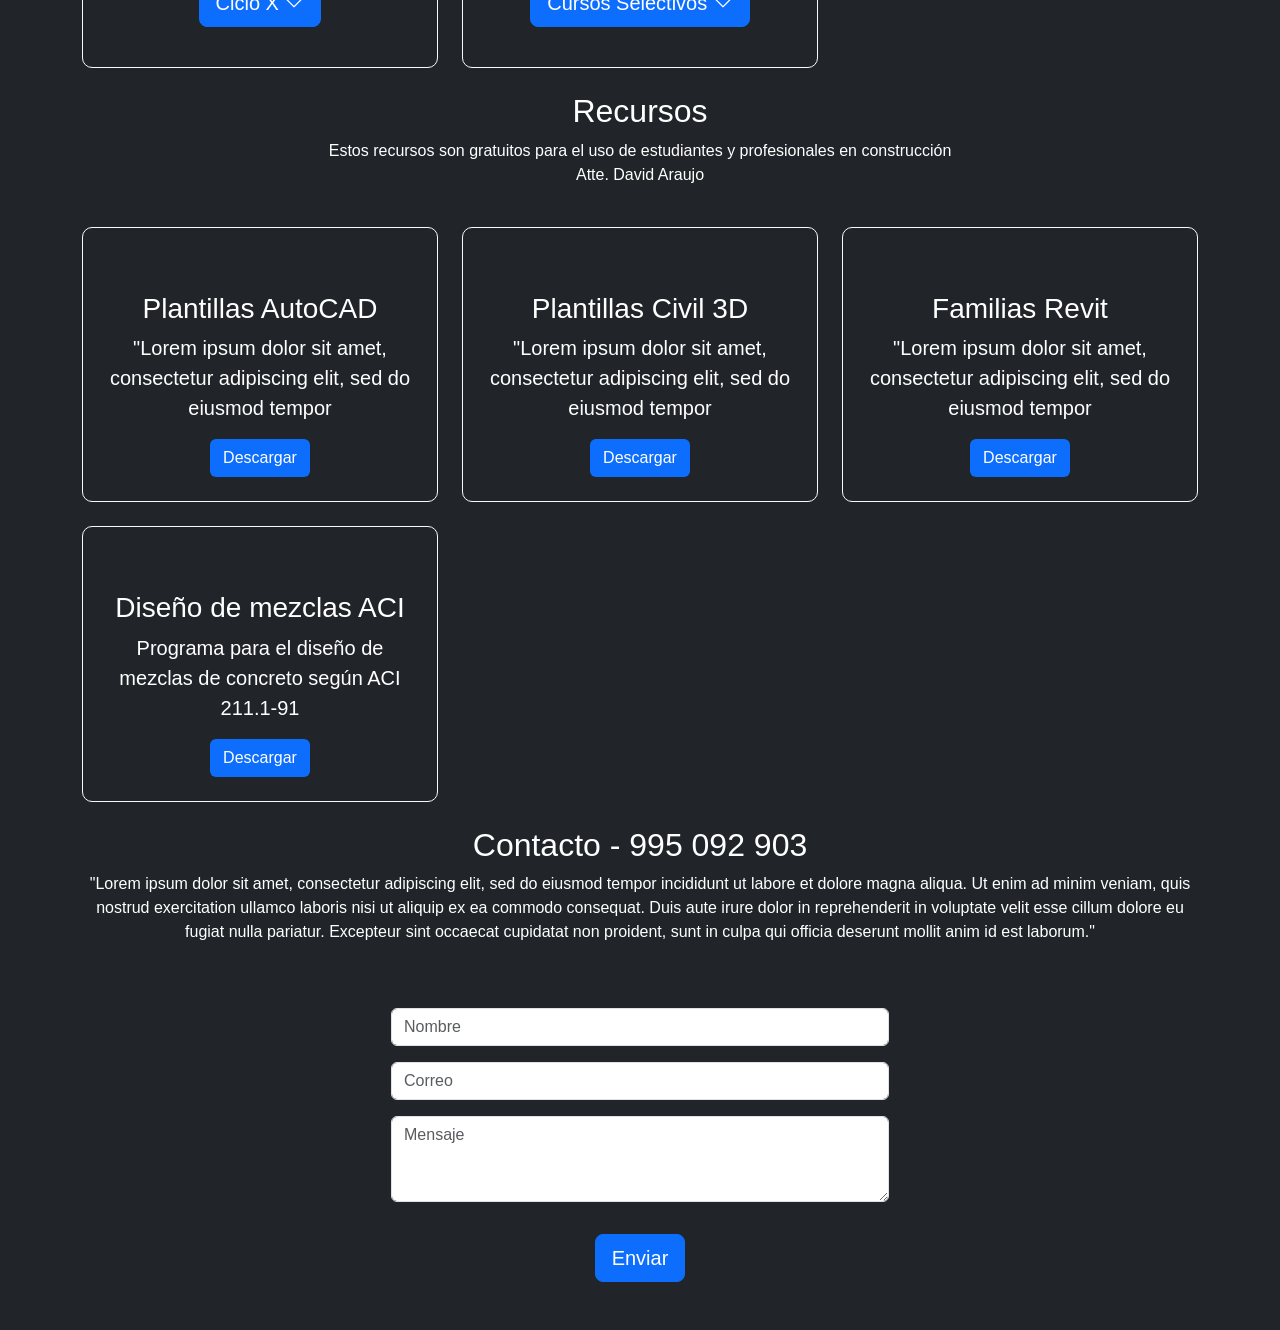
==== commit a1720693: "ok" ====
--- a/index.html
+++ b/index.html
@@ -812,7 +812,7 @@
         <div class="container">
             <div class="row g-4 py-4">
                 <div class="section-header text-center text-white">
-                <h2>Contacto</h2>
+                <h2>Contacto - 995 092 903</h2>
                 <p>
                     "Lorem ipsum dolor sit amet, consectetur adipiscing elit, sed do eiusmod tempor
                     incididunt ut labore et dolore magna aliqua. Ut enim ad minim veniam, quis nostrud
